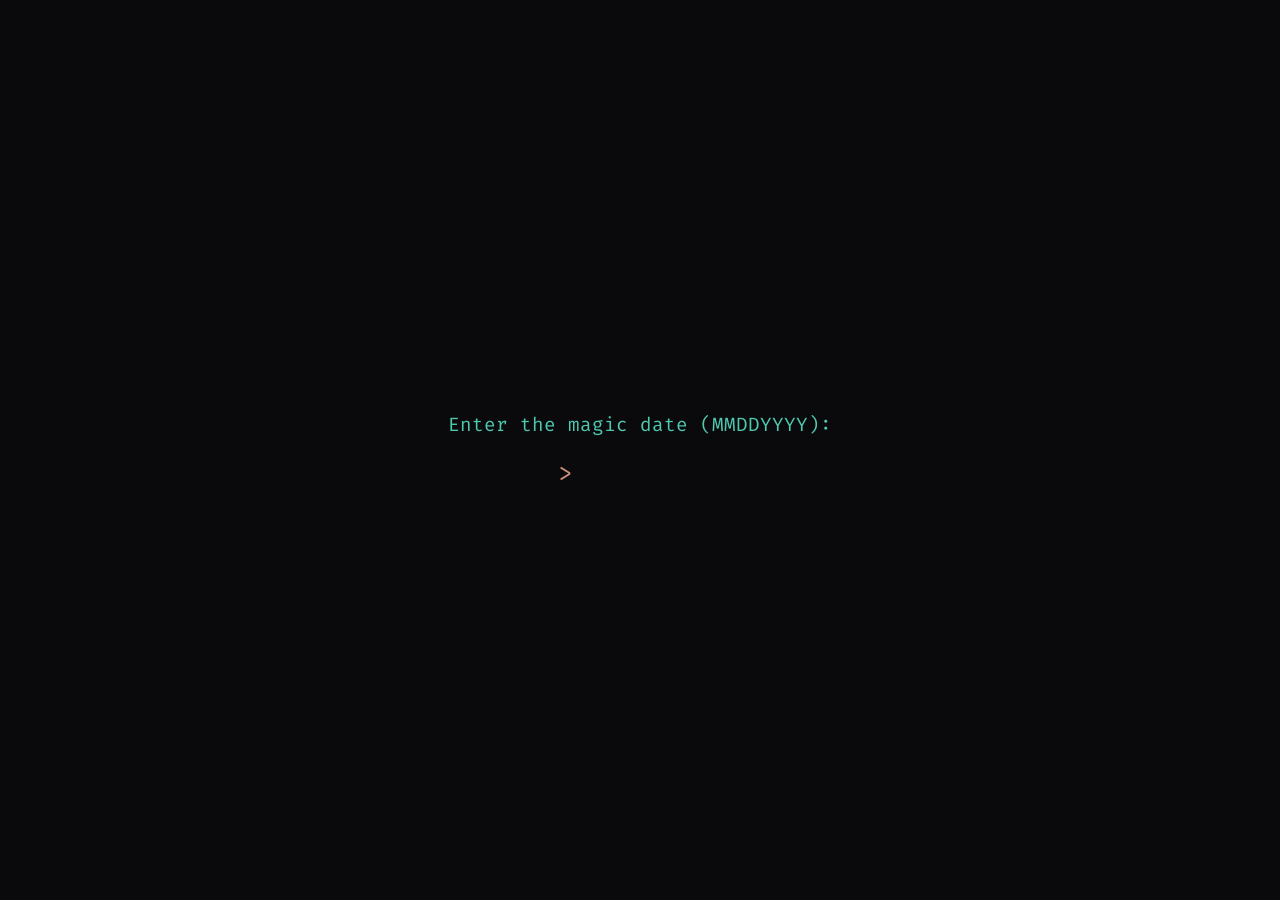
==== index.html @ 9f2f8352 "feat: Initial commit of Love App PWA" ====
<!DOCTYPE html>
<html lang="en">
<head>
    <meta charset="UTF-8">
    <meta name="viewport" content="width=device-width, initial-scale=1.0, maximum-scale=1.0, user-scalable=no">
    <title>The Code of Love &lt;3</title>
    <meta name="theme-color" content="#0a0a0c">
    <meta name="apple-mobile-web-app-capable" content="yes">
    <meta name="apple-mobile-web-app-status-bar-style" content="black-translucent">
    <link rel="manifest" href="manifest.json">
    <!-- Use only Fira Code for that authentic developer/terminal feel -->
    <link rel="preconnect" href="https://fonts.googleapis.com">
    <link rel="preconnect" href="https://fonts.gstatic.com" crossorigin>
    <link href="https://fonts.googleapis.com/css2?family=Fira+Code:wght@400;500;700&display=swap" rel="stylesheet">
    <link rel="stylesheet" href="style.css">
</head>
<body>
    <!-- Secret Unlock Screen -->
    <div id="lock-screen">
        <div class="lock-prompt">Enter the magic date (MMDDYYYY):</div>
        <div class="lock-input-container">
            <span>> </span>
            <input type="tel" id="lock-input" maxlength="8" autocomplete="off" autofocus>
        </div>
    </div>

    <!-- Music Player Elements -->
    <audio id="bg-music" src="music/Khoobsurat%20(feat.%20Nanku).mp3" loop></audio>
    
    <div class="vinyl-container" id="vinyl-toggle" title="Play our song">
        <div class="vinyl-icon" id="vinyl-icon">
            <div class="vinyl-center"></div>
        </div>
    </div>

    <!-- Falling petals/bits canvas -->
    <canvas id="falling-petals"></canvas>

    <div class="app-container" id="main-app">
        <!-- Story Section -->
        <section class="story-section" id="story-section">
            <div class="code-window">
                <div class="window-header">
                    <span class="dot red"></span>
                    <span class="dot yellow"></span>
                    <span class="dot green"></span>
                    <span class="window-title">p and t</span>
                </div>
                <div class="window-body">
                    <div id="typewriter-text" class="typewriter"></div><span class="cursor">|</span>
                </div>
            </div>
        </section>

        <!-- Timer & Heart Section -->
        <section class="love-section" id="love-section">
            <div class="heart-pulse-container">
                <a href="gallery.html" class="heart-link">
                    <svg viewBox="0 0 9 9" class="pixel-heart animated-heart">
                        <rect x="1" y="1" width="2" height="1" fill="#ff2a5f" />
                        <rect x="6" y="1" width="2" height="1" fill="#ff2a5f" />
                        <rect x="0" y="2" width="9" height="3" fill="#ff2a5f" />
                        <rect x="1" y="5" width="7" height="1" fill="#ff2a5f" />
                        <rect x="2" y="6" width="5" height="1" fill="#ff2a5f" />
                        <rect x="3" y="7" width="3" height="1" fill="#ff2a5f" />
                        <rect x="4" y="8" width="1" height="1" fill="#ff2a5f" />
                    </svg>
                </a>
            </div>
            
            <div class="timer-container">
                <h2 class="timer-title">> uptime --falling_in_love</h2>
                <div id="timer-clock" class="timer-clock">
                    <div class="time-box">
                        <small>DAYS</small>
                        <span id="days">0</span>
                    </div>
                    <div class="time-box">
                        <small>HRS</small>
                        <span id="hours">00</span>
                    </div>
                    <div class="time-box">
                        <small>MINS</small>
                        <span id="minutes">00</span>
                    </div>
                    <div class="time-box">
                        <small>SECS</small>
                        <span id="seconds">00</span>
                    </div>
                </div>
            </div>

            <div class="message-container">
                <div class="signature">
                    <span class="sys-prompt">user@home:~$</span> echo "I Love You So Much <3"
                </div>
            </div>
        </section>
    </div>

    <script src="script.js"></script>
    <script>
        // Register Service Worker for PWA
        if ('serviceWorker' in navigator) {
            window.addEventListener('load', () => {
                navigator.serviceWorker.register('sw.js').catch(err => {
                    console.log('SW registration failed: ', err);
                });
            });
        }
    </script>
</body>
</html>
---- style.css ----
* {
    margin: 0;
    padding: 0;
    box-sizing: border-box;
}

body {
    background: #0a0a0c;
    min-height: 100vh;
    font-family: 'Fira Code', monospace;
    color: #e0e0e0;
    overflow-x: hidden;
}

/* === Background Animations === */
canvas#falling-petals {
    position: fixed;
    top: 0;
    left: 0;
    width: 100vw;
    height: 100vh;
    pointer-events: none;
    z-index: 1;
    opacity: 0.5;
}

.app-container {
    padding: 20px 15px;
    max-width: 800px;
    margin: 0 auto;
    position: relative;
    z-index: 10;
    display: flex;
    flex-direction: column;
    align-items: center;
    justify-content: center;
    min-height: 100vh;
    opacity: 0; /* Hidden initially, revealed by unlock script */
    transition: opacity 1.5s ease-in;
}

.app-container.unlocked {
    opacity: 1;
}

/* === Lock Screen === */
#lock-screen {
    position: fixed;
    top: 0;
    left: 0;
    width: 100vw;
    height: 100vh;
    background: #0a0a0c;
    z-index: 9999;
    display: flex;
    flex-direction: column;
    justify-content: center;
    align-items: center;
    transition: opacity 1s ease-out;
}

.lock-prompt {
    font-size: 1.2rem;
    color: #4ec9b0;
    margin-bottom: 20px;
}

.lock-input-container {
    display: flex;
    align-items: center;
    font-size: 1.5rem;
    color: #ce9178;
}

#lock-input {
    background: transparent;
    border: none;
    outline: none;
    color: #ce9178;
    font-family: 'Fira Code', monospace;
    font-size: 1.5rem;
    width: 150px;
    caret-color: #ff2a5f;
}

/* === Audio Player === */
.vinyl-container {
    position: fixed;
    bottom: 20px;
    right: 20px;
    z-index: 1000;
    cursor: pointer;
    background: rgba(10, 10, 12, 0.8);
    border: 1px solid #333;
    border-radius: 50%;
    width: 50px;
    height: 50px;
    display: flex;
    justify-content: center;
    align-items: center;
    box-shadow: 0 0 15px rgba(255, 105, 180, 0.2);
    transition: transform 0.3s ease, box-shadow 0.3s ease;
}

.vinyl-container:hover {
    transform: scale(1.1);
    box-shadow: 0 0 25px rgba(255, 105, 180, 0.5);
}

.vinyl-icon {
    width: 30px;
    height: 30px;
    border-radius: 50%;
    background: repeating-radial-gradient(
        #111,
        #111 2px,
        #222 3px,
        #222 4px
    );
    display: flex;
    justify-content: center;
    align-items: center;
    border: 2px solid #000;
}

.vinyl-center {
    width: 10px;
    height: 10px;
    background: #ff69b4;
    border-radius: 50%;
    border: 2px solid #fff;
}

.spinning {
    animation: spin 3s linear infinite;
}

@keyframes spin {
    100% { transform: rotate(360deg); }
}

/* === Code Story Section === */
.story-section {
    width: 100%;
    margin-bottom: 30px;
    opacity: 0;
}

.story-section.start-story {
    animation: fadeIn 1s forwards ease-in;
}

.code-window {
    background: #111115;
    border-radius: 8px;
    border: 1px solid #333;
    box-shadow: 0 10px 40px rgba(0, 0, 0, 0.8), 0 0 15px rgba(255, 105, 180, 0.05);
    overflow: hidden;
}

.window-header {
    background: #1a1a20;
    padding: 8px 15px;
    display: flex;
    align-items: center;
    border-bottom: 1px solid #333;
}

.dot {
    width: 10px;
    height: 10px;
    border-radius: 50%;
    margin-right: 8px;
}

.dot.red { background: #ff5f56; }
.dot.yellow { background: #ffbd2e; }
.dot.green { background: #27c93f; }

.window-title {
    margin-left: auto;
    margin-right: auto;
    font-size: 0.8rem;
    color: #888;
    transform: translateX(-20px);
}

.window-body {
    padding: 20px;
    font-size: 0.95rem;
    line-height: 1.6;
    color: #d4d4d4;
    white-space: pre-wrap;
    min-height: 250px;
}

.cursor {
    font-weight: bold;
    color: #ff2a5f;
    animation: blink 1s step-end infinite;
}

@keyframes blink {
    0%, 100% { opacity: 1; }
    50% { opacity: 0; }
}

/* Syntax Highlight */
.comment { color: #ff69b4; font-style: italic; }
.keyword { color: #c586c0; }
.string { color: #ce9178; }

/* === Heart & Timer Section === */
.love-section {
    display: flex;
    flex-direction: column;
    align-items: center;
    width: 100%;
    opacity: 0;
    transition: opacity 2s ease-in;
}

.love-section.visible {
    opacity: 1;
}

.heart-pulse-container {
    margin: 30px 0;
}

.heart-link {
    display: inline-block;
    cursor: pointer;
    text-decoration: none;
    transition: transform 0.2s;
}

.heart-link:hover {
    transform: scale(1.1);
}

.pixel-heart {
    width: 55px;
    height: 55px;
    shape-rendering: crispEdges;
    filter: drop-shadow(0 0 15px rgba(255, 42, 95, 0.6));
    animation: heartbeat 1.2s infinite;
}

@keyframes heartbeat {
    0% { transform: scale(1); }
    14% { transform: scale(1.3); }
    28% { transform: scale(1); }
    42% { transform: scale(1.3); }
    70% { transform: scale(1); }
}

/* Timer */
.timer-container {
    text-align: center;
    margin-bottom: 40px;
    width: 100%;
}

.timer-title {
    font-weight: 500;
    color: #ffb6c1;
    margin-bottom: 20px;
    font-size: 1rem;
    text-align: left;
    margin-left: 10%;
}

.timer-clock {
    display: flex;
    justify-content: center;
    gap: 15px;
    flex-wrap: wrap;
}

.time-box {
    background: rgba(30, 30, 30, 0.8);
    border: 1px solid #333;
    border-radius: 6px;
    padding: 12px;
    min-width: 70px;
    display: flex;
    flex-direction: column;
    align-items: center;
    box-shadow: inset 0 0 10px rgba(0,0,0,0.5);
}

.time-box span {
    font-size: 1.8rem;
    font-weight: 700;
    color: #dcdcaa;
    margin-top: 5px;
}

.time-box small {
    color: #569cd6;
    font-size: 0.7rem;
    letter-spacing: 1px;
}

/* Message / Signature */
.message-container {
    text-align: left;
    width: 100%;
    max-width: 600px;
    margin-bottom: 40px;
    padding: 20px;
    background: #111115;
    border: 1px solid #333;
    border-radius: 6px;
}

.signature {
    font-size: 1rem;
    color: #ce9178;
    word-break: break-all;
}

.sys-prompt {
    color: #ff69b4;
    font-weight: bold;
    margin-right: 10px;
}

/* === Gallery Polaroid Styles === */
.gallery-container {
    padding: 50px 20px;
    display: flex;
    flex-wrap: wrap;
    gap: 40px;
    justify-content: center;
    max-width: 1000px;
    margin: 0 auto;
    position: relative;
    z-index: 10;
}

.polaroid-card {
    background: #fff;
    padding: 10px 10px 30px 10px;
    box-shadow: 0 15px 30px rgba(0,0,0,0.6);
    transition: transform 0.3s ease, z-index 0s;
    position: relative;
    width: 250px;
    cursor: pointer;
}

.polaroid-card:hover {
    transform: scale(1.05) rotate(0deg) !important;
    z-index: 20 !important;
}

.polaroid-label {
    background: #ffb6c1;
    color: #000;
    padding: 4px 10px;
    font-size: 0.85rem;
    position: absolute;
    top: -12px;
    left: 15px;
    transform: rotate(-3deg);
    box-shadow: 2px 2px 8px rgba(0,0,0,0.3);
    font-weight: bold;
    z-index: 5;
    border: 1px dashed rgba(0,0,0,0.2);
}

.polaroid-img {
    width: 100%;
    height: 250px;
    background-color: #333;
    object-fit: cover;
    display: block;
    border: 1px solid #ddd;
}

/* === Lightbox Modal === */
#lightbox-overlay {
    position: fixed;
    top: 0;
    left: 0;
    width: 100vw;
    height: 100vh;
    background: rgba(0, 0, 0, 0.9);
    z-index: 10000;
    display: none; /* Flex when active */
    justify-content: center;
    align-items: center;
    flex-direction: column;
}

#lightbox-overlay.active {
    display: flex;
    animation: fadeIn 0.3s ease-out;
}

.lightbox-content {
    position: relative;
    max-width: 90vw;
    max-height: 80vh;
}

.lightbox-img {
    max-width: 100%;
    max-height: 80vh;
    border: 4px solid #fff;
    border-radius: 4px;
    box-shadow: 0 0 25px rgba(255, 105, 180, 0.3);
    user-select: none;
    -webkit-user-drag: none;
}

.lightbox-close {
    position: absolute;
    top: -40px;
    right: 0;
    color: #fff;
    font-size: 2rem;
    cursor: pointer;
    font-family: sans-serif;
    transition: color 0.2s;
}

.lightbox-close:hover { color: #ff69b4; }

.lightbox-controls {
    position: absolute;
    top: 50%;
    width: 100%;
    display: flex;
    justify-content: space-between;
    transform: translateY(-50%);
    pointer-events: none; /* Let clicks pass through center */
}

.lightbox-btn {
    pointer-events: auto;
    background: rgba(0,0,0,0.5);
    color: #fff;
    border: none;
    font-size: 2rem;
    padding: 10px 15px;
    cursor: pointer;
    border-radius: 5px;
    font-family: monospace;
    transition: background 0.2s;
}

.lightbox-btn:hover { background: rgba(255, 105, 180, 0.7); }

.lightbox-btn.prev { transform: translateX(-60px); }
.lightbox-btn.next { transform: translateX(60px); }

/* === Easter Egg === */
.secret-heart {
    width: 25px;
    height: 25px;
    display: inline-block;
    vertical-align: middle;
    margin-left: 10px;
    shape-rendering: crispEdges;
    cursor: crosshair;
    transition: transform 0.1s;
}

.secret-heart:active {
    transform: scale(0.8);
}

#easter-egg-overlay {
    position: fixed;
    top: 0;
    left: 0;
    width: 100vw;
    height: 100vh;
    background: rgba(0, 0, 0, 0.95);
    z-index: 20000;
    display: none;
    justify-content: center;
    align-items: center;
}

#easter-egg-overlay.active {
    display: flex;
    animation: fadeIn 0.4s ease;
}

.secret-polaroid {
    max-width: 90vw;
    width: 600px;
    transform: rotate(0deg) !important;
    cursor: default;
}

/* Animations */
@keyframes fadeIn {
    from { opacity: 0; }
    to { opacity: 1; }
}

/* Responsiveness */
@media (min-width: 600px) {
    .window-body { font-size: 1rem; }
    .timer-clock { gap: 20px; }
    .time-box { min-width: 90px; padding: 15px; }
    .time-box span { font-size: 2.2rem; }
    .timer-title { margin-left: auto; text-align: center; }
}

@media (max-width: 500px) {
    .time-box { min-width: 60px; padding: 10px; }
    .time-box span { font-size: 1.4rem; }
    .window-body { font-size: 0.85rem; }
    
    .lightbox-btn {
        padding: 5px 10px;
        font-size: 1.5rem;
    }
    .lightbox-btn.prev { transform: translateX(-10px); }
    .lightbox-btn.next { transform: translateX(10px); }
}
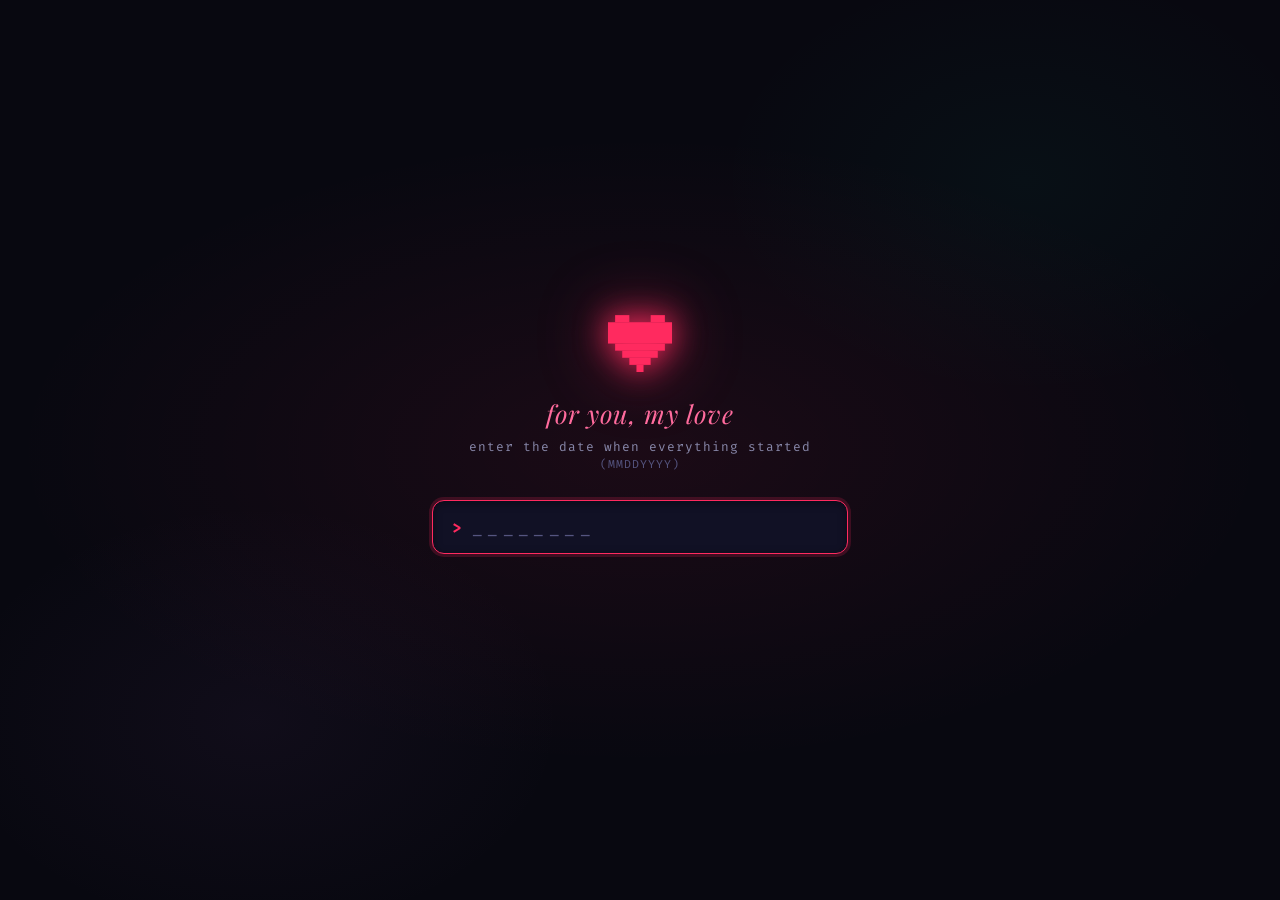
==== commit 4eee5431: "My First Love Project" ====
--- a/index.html
+++ b/index.html
@@ -8,106 +8,156 @@
     <meta name="apple-mobile-web-app-capable" content="yes">
     <meta name="apple-mobile-web-app-status-bar-style" content="black-translucent">
     <link rel="manifest" href="manifest.json">
-    <!-- Use only Fira Code for that authentic developer/terminal feel -->
     <link rel="preconnect" href="https://fonts.googleapis.com">
     <link rel="preconnect" href="https://fonts.gstatic.com" crossorigin>
-    <link href="https://fonts.googleapis.com/css2?family=Fira+Code:wght@400;500;700&display=swap" rel="stylesheet">
+    <link href="https://fonts.googleapis.com/css2?family=Fira+Code:wght@300;400;500;700&family=Playfair+Display:ital,wght@0,400;0,700;1,400&display=swap" rel="stylesheet">
     <link rel="stylesheet" href="style.css">
 </head>
 <body>
+
     <!-- Secret Unlock Screen -->
     <div id="lock-screen">
-        <div class="lock-prompt">Enter the magic date (MMDDYYYY):</div>
-        <div class="lock-input-container">
-            <span>> </span>
-            <input type="tel" id="lock-input" maxlength="8" autocomplete="off" autofocus>
+        <div class="lock-bg-glow"></div>
+        <div class="lock-content">
+            <div class="lock-heart-icon">
+                <svg viewBox="0 0 9 9" class="lock-pixel-heart">
+                    <rect x="1" y="1" width="2" height="1" fill="currentColor"/>
+                    <rect x="6" y="1" width="2" height="1" fill="currentColor"/>
+                    <rect x="0" y="2" width="9" height="3" fill="currentColor"/>
+                    <rect x="1" y="5" width="7" height="1" fill="currentColor"/>
+                    <rect x="2" y="6" width="5" height="1" fill="currentColor"/>
+                    <rect x="3" y="7" width="3" height="1" fill="currentColor"/>
+                    <rect x="4" y="8" width="1" height="1" fill="currentColor"/>
+                </svg>
+            </div>
+            <p class="lock-title">for you, my love</p>
+            <p class="lock-prompt">enter the date when everything started <span class="lock-hint">(MMDDYYYY)</span></p>
+            <div class="lock-input-wrapper">
+                <span class="lock-gt">&gt;</span>
+                <input type="tel" id="lock-input" maxlength="8" autocomplete="off" autofocus placeholder="________">
+            </div>
+            <p id="error-text" class="error-text"></p>
         </div>
+        <!-- Floating hearts bg -->
+        <div class="lock-float-hearts" id="lock-float-hearts"></div>
     </div>
 
-    <!-- Music Player Elements -->
-    <audio id="bg-music" src="music/Khoobsurat%20(feat.%20Nanku).mp3" loop></audio>
-    
+    <!-- Music Player -->
+    <!-- FIXED: updated music filename to match actual file -->
+    <audio id="bg-music" src="music/WhatsApp Audio 2026-04-18 at 11.50.17 PM.mp3" loop></audio>
+
     <div class="vinyl-container" id="vinyl-toggle" title="Play our song">
-        <div class="vinyl-icon" id="vinyl-icon">
-            <div class="vinyl-center"></div>
+        <div class="vinyl-disc" id="vinyl-icon">
+            <div class="vinyl-ring r1"></div>
+            <div class="vinyl-ring r2"></div>
+            <div class="vinyl-center-dot"></div>
         </div>
+        <span class="vinyl-label" id="vinyl-label">▶</span>
     </div>
 
-    <!-- Falling petals/bits canvas -->
+    <!-- Falling petals canvas -->
     <canvas id="falling-petals"></canvas>
 
     <div class="app-container" id="main-app">
+
         <!-- Story Section -->
         <section class="story-section" id="story-section">
             <div class="code-window">
                 <div class="window-header">
-                    <span class="dot red"></span>
-                    <span class="dot yellow"></span>
-                    <span class="dot green"></span>
-                    <span class="window-title">p and t</span>
+                    <div class="window-dots">
+                        <span class="dot red"></span>
+                        <span class="dot yellow"></span>
+                        <span class="dot green"></span>
+                    </div>
+                    <span class="window-title">kritika &amp; sarthak.love</span>
+                    <div class="window-status">
+                        <span class="status-dot"></span>
+                        <span>connected</span>
+                    </div>
                 </div>
                 <div class="window-body">
-                    <div id="typewriter-text" class="typewriter"></div><span class="cursor">|</span>
+                    <div class="line-numbers" id="line-numbers"></div>
+                    <div class="code-area">
+                        <div id="typewriter-text" class="typewriter"></div><span class="cursor" id="type-cursor">▌</span>
+                        <div id="interactive-cli">
+                            <div class="cli-line">
+                                <span class="sys-prompt">sarthak@love:~$</span>
+                                <input type="text" id="cli-input" placeholder="type 'help' to continue…" autocomplete="off">
+                            </div>
+                        </div>
+                    </div>
                 </div>
             </div>
         </section>
 
-        <!-- Timer & Heart Section -->
-        <section class="love-section" id="love-section">
+        <!-- Love Section -->
+        <section class="love-section" id="love-section" style="display:none;">
+
+            <div class="love-section-bg"></div>
+
             <div class="heart-pulse-container">
-                <a href="gallery.html" class="heart-link">
+                <!-- FIXED: href now points to gallery.html, not gallery.css -->
+                <a href="gallery.html" class="heart-link" id="heart-link">
+                    <div class="heart-glow-ring"></div>
                     <svg viewBox="0 0 9 9" class="pixel-heart animated-heart">
-                        <rect x="1" y="1" width="2" height="1" fill="#ff2a5f" />
-                        <rect x="6" y="1" width="2" height="1" fill="#ff2a5f" />
-                        <rect x="0" y="2" width="9" height="3" fill="#ff2a5f" />
-                        <rect x="1" y="5" width="7" height="1" fill="#ff2a5f" />
-                        <rect x="2" y="6" width="5" height="1" fill="#ff2a5f" />
-                        <rect x="3" y="7" width="3" height="1" fill="#ff2a5f" />
-                        <rect x="4" y="8" width="1" height="1" fill="#ff2a5f" />
+                        <rect x="1" y="1" width="2" height="1" fill="#ff2a5f"/>
+                        <rect x="6" y="1" width="2" height="1" fill="#ff2a5f"/>
+                        <rect x="0" y="2" width="9" height="3" fill="#ff2a5f"/>
+                        <rect x="1" y="5" width="7" height="1" fill="#ff2a5f"/>
+                        <rect x="2" y="6" width="5" height="1" fill="#ff2a5f"/>
+                        <rect x="3" y="7" width="3" height="1" fill="#ff2a5f"/>
+                        <rect x="4" y="8" width="1" height="1" fill="#ff2a5f"/>
                     </svg>
+                    <span class="heart-label">tap to open memories ✨</span>
                 </a>
             </div>
-            
+
             <div class="timer-container">
-                <h2 class="timer-title">> uptime --falling_in_love</h2>
+                <h2 class="timer-title">
+                    <span class="timer-cmd">&gt;</span> uptime <span class="timer-flag">--falling_in_love</span>
+                </h2>
                 <div id="timer-clock" class="timer-clock">
                     <div class="time-box">
+                        <span id="days">0</span>
                         <small>DAYS</small>
-                        <span id="days">0</span>
                     </div>
+                    <div class="time-sep">:</div>
                     <div class="time-box">
+                        <span id="hours">00</span>
                         <small>HRS</small>
-                        <span id="hours">00</span>
                     </div>
+                    <div class="time-sep">:</div>
                     <div class="time-box">
+                        <span id="minutes">00</span>
                         <small>MINS</small>
-                        <span id="minutes">00</span>
                     </div>
+                    <div class="time-sep">:</div>
                     <div class="time-box">
+                        <span id="seconds">00</span>
                         <small>SECS</small>
-                        <span id="seconds">00</span>
                     </div>
                 </div>
+                <p class="timer-sub">every second with you is a gift 🎁</p>
             </div>
 
             <div class="message-container">
                 <div class="signature">
-                    <span class="sys-prompt">user@home:~$</span> echo "I Love You So Much <3"
+                    <span class="sys-prompt">sarthak@love:~$</span>
+                    <span class="sig-text"> echo <span class="sig-quote">"I love you more than any code can explain &lt;3"</span></span>
                 </div>
+                <div class="sig-output">I love you more than any code can explain &lt;3</div>
             </div>
+
         </section>
     </div>
 
     <script src="script.js"></script>
     <script>
-        // Register Service Worker for PWA
         if ('serviceWorker' in navigator) {
             window.addEventListener('load', () => {
-                navigator.serviceWorker.register('sw.js').catch(err => {
-                    console.log('SW registration failed: ', err);
-                });
+                navigator.serviceWorker.register('sw.js').catch(() => {});
             });
         }
     </script>
 </body>
-</html>
+</html>
--- a/style.css
+++ b/style.css
@@ -1,526 +1,172 @@
-* {
-    margin: 0;
-    padding: 0;
-    box-sizing: border-box;
+/* style.css — index.html styles */
+:root {
+    --bg: #080810;
+    --bg2: #0d0d1a;
+    --surface: #111125;
+    --surface2: #161630;
+    --border: #2a2a55;
+    --border-glow: #ff2a5f44;
+    --pink: #ff2a5f;
+    --pink-soft: #ff6b9d;
+    --pink-pale: #ffb3cc;
+    --pink-glow: rgba(255,42,95,0.18);
+    --teal: #00d4aa;
+    --gold: #ffd700;
+    --text: #e8e8f8;
+    --text-dim: #8888aa;
+    --text-muted: #555580;
+    --green: #50fa7b;
+    --comment: #6272a4;
+    --keyword: #ff79c6;
+    --font-code: 'Fira Code', 'Cascadia Code', monospace;
+    --font-serif: 'Playfair Display', Georgia, serif;
+    --radius: 12px;
+    --shadow-pink: 0 0 40px rgba(255,42,95,0.25);
+    --shadow-soft: 0 8px 40px rgba(0,0,0,0.6);
+    --transition: all 0.35s cubic-bezier(0.4,0,0.2,1);
 }
+*,*::before,*::after{box-sizing:border-box;margin:0;padding:0;}
+html{scroll-behavior:smooth;}
+body{background:var(--bg);color:var(--text);font-family:var(--font-code);min-height:100vh;overflow-x:hidden;}
+::-webkit-scrollbar{width:4px;}
+::-webkit-scrollbar-track{background:var(--bg);}
+::-webkit-scrollbar-thumb{background:var(--pink);border-radius:4px;}
+::selection{background:rgba(255,42,95,0.3);color:white;}
 
-body {
-    background: #0a0a0c;
-    min-height: 100vh;
-    font-family: 'Fira Code', monospace;
-    color: #e0e0e0;
-    overflow-x: hidden;
-}
+/* Canvas */
+#falling-petals{position:fixed;top:0;left:0;width:100%;height:100%;pointer-events:none;z-index:0;}
 
-/* === Background Animations === */
-canvas#falling-petals {
-    position: fixed;
-    top: 0;
-    left: 0;
-    width: 100vw;
-    height: 100vh;
-    pointer-events: none;
-    z-index: 1;
-    opacity: 0.5;
-}
+/* Lock screen */
+#lock-screen{position:fixed;inset:0;z-index:1000;background:var(--bg);display:flex;align-items:center;justify-content:center;overflow:hidden;}
+.lock-bg-glow{position:absolute;inset:0;background:radial-gradient(ellipse 70% 50% at 50% 50%,rgba(255,42,95,.08) 0%,transparent 70%),radial-gradient(ellipse 40% 40% at 20% 80%,rgba(155,89,182,.06) 0%,transparent 60%),radial-gradient(ellipse 40% 40% at 80% 20%,rgba(0,212,170,.04) 0%,transparent 60%);animation:bgPulse 6s ease-in-out infinite alternate;}
+@keyframes bgPulse{from{opacity:.5}to{opacity:1}}
+.lock-float-hearts{position:absolute;inset:0;pointer-events:none;overflow:hidden;}
+.float-heart{position:absolute;bottom:-60px;opacity:0;animation:floatUp linear infinite;}
+@keyframes floatUp{0%{transform:translateY(0) rotate(0deg) scale(.5);opacity:0}10%{opacity:.4}90%{opacity:.2}100%{transform:translateY(-110vh) rotate(360deg) scale(1.2);opacity:0}}
+.lock-content{position:relative;z-index:2;text-align:center;padding:2rem;max-width:480px;width:90%;}
+.lock-heart-icon{margin:0 auto 1.5rem;width:64px;height:64px;animation:heartFloat 3s ease-in-out infinite;}
+.lock-pixel-heart{width:100%;height:100%;color:var(--pink);filter:drop-shadow(0 0 16px var(--pink)) drop-shadow(0 0 32px rgba(255,42,95,.4));}
+@keyframes heartFloat{0%,100%{transform:translateY(0) scale(1)}50%{transform:translateY(-8px) scale(1.05)}}
+.lock-title{font-family:var(--font-serif);font-style:italic;font-size:1.6rem;color:var(--pink-soft);margin-bottom:.5rem;letter-spacing:.04em;opacity:0;animation:fadeSlideUp .8s ease .3s forwards;}
+.lock-prompt{font-size:.8rem;color:var(--text-dim);margin-bottom:1.8rem;letter-spacing:.08em;opacity:0;animation:fadeSlideUp .8s ease .5s forwards;}
+.lock-hint{color:var(--text-muted);font-size:.72rem;}
+@keyframes fadeSlideUp{from{opacity:0;transform:translateY(12px)}to{opacity:1;transform:translateY(0)}}
+.lock-input-wrapper{display:flex;align-items:center;gap:.6rem;background:var(--surface);border:1px solid var(--border);border-radius:var(--radius);padding:.9rem 1.2rem;margin-bottom:1rem;transition:var(--transition);opacity:0;animation:fadeSlideUp .8s ease .7s forwards;box-shadow:inset 0 2px 8px rgba(0,0,0,.4);}
+.lock-input-wrapper:focus-within{border-color:var(--pink);box-shadow:0 0 0 3px var(--pink-glow),inset 0 2px 8px rgba(0,0,0,.4);}
+.lock-gt{color:var(--pink);font-weight:700;font-size:1rem;user-select:none;}
+#lock-input{background:transparent;border:none;outline:none;color:var(--text);font-family:var(--font-code);font-size:1.1rem;letter-spacing:.4em;width:100%;caret-color:var(--pink);}
+#lock-input::placeholder{color:var(--text-muted);letter-spacing:.25em;}
+.error-text{font-family:var(--font-serif);font-style:italic;color:var(--pink-soft);font-size:.85rem;min-height:1.4rem;transition:all .3s ease;opacity:0;letter-spacing:.03em;}
+.error-text.visible{opacity:1;animation:errorShake .4s ease;}
+@keyframes errorShake{0%,100%{transform:translateX(0)}20%{transform:translateX(-8px)}40%{transform:translateX(8px)}60%{transform:translateX(-5px)}80%{transform:translateX(5px)}}
+#lock-screen.glitch-screen{animation:screenGlitch .9s ease forwards;}
+@keyframes screenGlitch{0%{opacity:1;filter:none}20%{filter:hue-rotate(90deg) saturate(3);clip-path:inset(10% 0 0 0)}40%{filter:none;clip-path:inset(0 0 20% 0);transform:skewX(2deg)}60%{filter:brightness(3) hue-rotate(180deg);clip-path:inset(30% 0 0 0);transform:skewX(-1deg)}80%{filter:blur(4px);opacity:.5}100%{opacity:0;filter:blur(8px)}}
+.glitching{animation:textGlitch .6s steps(2) infinite;}
+@keyframes textGlitch{0%{text-shadow:-2px 0 var(--pink),2px 0 var(--teal)}50%{text-shadow:2px 0 var(--pink),-2px 0 var(--teal)}100%{text-shadow:none}}
 
-.app-container {
-    padding: 20px 15px;
-    max-width: 800px;
-    margin: 0 auto;
-    position: relative;
-    z-index: 10;
-    display: flex;
-    flex-direction: column;
-    align-items: center;
-    justify-content: center;
-    min-height: 100vh;
-    opacity: 0; /* Hidden initially, revealed by unlock script */
-    transition: opacity 1.5s ease-in;
-}
+/* Vinyl */
+.vinyl-container{position:fixed;bottom:1.5rem;right:1.5rem;z-index:900;cursor:pointer;display:flex;align-items:center;gap:.5rem;background:var(--surface2);border:1px solid var(--border);border-radius:50px;padding:.55rem 1rem .55rem .55rem;transition:var(--transition);backdrop-filter:blur(10px);}
+.vinyl-container:hover{border-color:var(--pink);box-shadow:var(--shadow-pink);transform:translateY(-2px);}
+.vinyl-disc{width:36px;height:36px;border-radius:50%;background:conic-gradient(#111 0deg,#1a0010 60deg,#111 120deg,#200015 180deg,#111 240deg,#1a0010 300deg,#111 360deg);position:relative;border:2px solid #333;transition:var(--transition);}
+.vinyl-disc.spinning{animation:spin 3s linear infinite;border-color:var(--pink);box-shadow:0 0 12px rgba(255,42,95,.5);}
+@keyframes spin{to{transform:rotate(360deg)}}
+.vinyl-ring{position:absolute;border-radius:50%;border:1px solid rgba(255,255,255,.06);top:50%;left:50%;transform:translate(-50%,-50%);}
+.vinyl-ring.r1{width:60%;height:60%;}
+.vinyl-ring.r2{width:30%;height:30%;border-color:rgba(255,42,95,.2);}
+.vinyl-center-dot{position:absolute;top:50%;left:50%;transform:translate(-50%,-50%);width:8px;height:8px;border-radius:50%;background:var(--pink);box-shadow:0 0 6px var(--pink);}
+.vinyl-label{font-size:.75rem;color:var(--text-dim);letter-spacing:.05em;user-select:none;min-width:60px;transition:var(--transition);}
+.vinyl-label.playing{color:var(--pink-soft);}
 
-.app-container.unlocked {
-    opacity: 1;
-}
+/* App container */
+.app-container{position:relative;z-index:10;opacity:0;pointer-events:none;transition:opacity .6s ease;}
+.app-container.unlocked{opacity:1;pointer-events:all;}
 
-/* === Lock Screen === */
-#lock-screen {
-    position: fixed;
-    top: 0;
-    left: 0;
-    width: 100vw;
-    height: 100vh;
-    background: #0a0a0c;
-    z-index: 9999;
-    display: flex;
-    flex-direction: column;
-    justify-content: center;
-    align-items: center;
-    transition: opacity 1s ease-out;
-}
+/* Story section */
+.story-section{min-height:100vh;display:flex;align-items:flex-start;justify-content:center;padding:2rem 1rem 4rem;}
+.code-window{width:100%;max-width:760px;background:var(--surface);border:1px solid var(--border);border-radius:16px;box-shadow:var(--shadow-soft),0 0 60px rgba(255,42,95,.06);overflow:hidden;margin-top:2rem;transition:box-shadow .5s ease;}
+.code-window:focus-within{box-shadow:var(--shadow-soft),0 0 60px rgba(255,42,95,.14);border-color:var(--border-glow);}
+.window-header{background:var(--surface2);border-bottom:1px solid var(--border);padding:.7rem 1rem;display:flex;align-items:center;gap:.8rem;user-select:none;}
+.window-dots{display:flex;gap:6px;align-items:center;}
+.dot{width:12px;height:12px;border-radius:50%;flex-shrink:0;cursor:pointer;transition:filter .2s;}
+.dot:hover{filter:brightness(1.3);}
+.dot.red{background:#ff5f56;box-shadow:0 0 6px rgba(255,95,86,.5);}
+.dot.yellow{background:#ffbd2e;box-shadow:0 0 6px rgba(255,189,46,.4);}
+.dot.green{background:#27c93f;box-shadow:0 0 6px rgba(39,201,63,.4);}
+.window-title{flex:1;text-align:center;font-size:.8rem;color:var(--text-muted);letter-spacing:.1em;}
+.window-status{display:flex;align-items:center;gap:5px;font-size:.7rem;color:var(--green);}
+.status-dot{width:6px;height:6px;border-radius:50%;background:var(--green);box-shadow:0 0 6px var(--green);animation:statusBlink 2s ease infinite;}
+@keyframes statusBlink{0%,100%{opacity:1}50%{opacity:.3}}
+.window-body{display:flex;min-height:340px;max-height:72vh;overflow-y:auto;padding:0;}
+.line-numbers{padding:1.4rem .8rem;background:rgba(0,0,0,.2);border-right:1px solid var(--border);color:var(--text-muted);font-size:.72rem;line-height:1.8;text-align:right;min-width:42px;user-select:none;}
+.code-area{flex:1;padding:1.4rem 1.4rem 1rem;}
+.typewriter{font-size:.88rem;line-height:1.85;color:var(--text);white-space:pre-wrap;word-break:break-word;}
+.typewriter .comment{color:var(--comment);font-style:italic;}
+.typewriter .keyword{color:var(--keyword);font-weight:600;}
+.typewriter .string{color:var(--pink-soft);}
+.cursor{color:var(--pink);font-weight:700;animation:blink 1s step-end infinite;font-size:1rem;}
+@keyframes blink{0%,100%{opacity:1}50%{opacity:0}}
+#interactive-cli{display:none;margin-top:1.2rem;padding-top:.8rem;border-top:1px dashed var(--border);}
+#interactive-cli.active{display:block;}
+.cli-line{display:flex;align-items:center;gap:.6rem;flex-wrap:wrap;}
+.sys-prompt{color:var(--pink);font-weight:600;font-size:.82rem;white-space:nowrap;flex-shrink:0;}
+#cli-input{background:transparent;border:none;outline:none;color:var(--teal);font-family:var(--font-code);font-size:.88rem;caret-color:var(--pink);flex:1;min-width:120px;letter-spacing:.02em;}
+#cli-input::placeholder{color:var(--text-muted);}
 
-.lock-prompt {
-    font-size: 1.2rem;
-    color: #4ec9b0;
-    margin-bottom: 20px;
-}
-
-.lock-input-container {
-    display: flex;
-    align-items: center;
-    font-size: 1.5rem;
-    color: #ce9178;
-}
-
-#lock-input {
-    background: transparent;
-    border: none;
-    outline: none;
-    color: #ce9178;
-    font-family: 'Fira Code', monospace;
-    font-size: 1.5rem;
-    width: 150px;
-    caret-color: #ff2a5f;
-}
-
-/* === Audio Player === */
-.vinyl-container {
-    position: fixed;
-    bottom: 20px;
-    right: 20px;
-    z-index: 1000;
-    cursor: pointer;
-    background: rgba(10, 10, 12, 0.8);
-    border: 1px solid #333;
-    border-radius: 50%;
-    width: 50px;
-    height: 50px;
-    display: flex;
-    justify-content: center;
-    align-items: center;
-    box-shadow: 0 0 15px rgba(255, 105, 180, 0.2);
-    transition: transform 0.3s ease, box-shadow 0.3s ease;
-}
-
-.vinyl-container:hover {
-    transform: scale(1.1);
-    box-shadow: 0 0 25px rgba(255, 105, 180, 0.5);
-}
-
-.vinyl-icon {
-    width: 30px;
-    height: 30px;
-    border-radius: 50%;
-    background: repeating-radial-gradient(
-        #111,
-        #111 2px,
-        #222 3px,
-        #222 4px
-    );
-    display: flex;
-    justify-content: center;
-    align-items: center;
-    border: 2px solid #000;
-}
-
-.vinyl-center {
-    width: 10px;
-    height: 10px;
-    background: #ff69b4;
-    border-radius: 50%;
-    border: 2px solid #fff;
-}
-
-.spinning {
-    animation: spin 3s linear infinite;
-}
-
-@keyframes spin {
-    100% { transform: rotate(360deg); }
-}
-
-/* === Code Story Section === */
-.story-section {
-    width: 100%;
-    margin-bottom: 30px;
-    opacity: 0;
-}
-
-.story-section.start-story {
-    animation: fadeIn 1s forwards ease-in;
-}
-
-.code-window {
-    background: #111115;
-    border-radius: 8px;
-    border: 1px solid #333;
-    box-shadow: 0 10px 40px rgba(0, 0, 0, 0.8), 0 0 15px rgba(255, 105, 180, 0.05);
-    overflow: hidden;
-}
-
-.window-header {
-    background: #1a1a20;
-    padding: 8px 15px;
-    display: flex;
-    align-items: center;
-    border-bottom: 1px solid #333;
-}
-
-.dot {
-    width: 10px;
-    height: 10px;
-    border-radius: 50%;
-    margin-right: 8px;
-}
-
-.dot.red { background: #ff5f56; }
-.dot.yellow { background: #ffbd2e; }
-.dot.green { background: #27c93f; }
-
-.window-title {
-    margin-left: auto;
-    margin-right: auto;
-    font-size: 0.8rem;
-    color: #888;
-    transform: translateX(-20px);
-}
-
-.window-body {
-    padding: 20px;
-    font-size: 0.95rem;
-    line-height: 1.6;
-    color: #d4d4d4;
-    white-space: pre-wrap;
-    min-height: 250px;
-}
-
-.cursor {
-    font-weight: bold;
-    color: #ff2a5f;
-    animation: blink 1s step-end infinite;
-}
-
-@keyframes blink {
-    0%, 100% { opacity: 1; }
-    50% { opacity: 0; }
-}
-
-/* Syntax Highlight */
-.comment { color: #ff69b4; font-style: italic; }
-.keyword { color: #c586c0; }
-.string { color: #ce9178; }
-
-/* === Heart & Timer Section === */
-.love-section {
-    display: flex;
-    flex-direction: column;
-    align-items: center;
-    width: 100%;
-    opacity: 0;
-    transition: opacity 2s ease-in;
-}
-
-.love-section.visible {
-    opacity: 1;
-}
-
-.heart-pulse-container {
-    margin: 30px 0;
-}
-
-.heart-link {
-    display: inline-block;
-    cursor: pointer;
-    text-decoration: none;
-    transition: transform 0.2s;
-}
-
-.heart-link:hover {
-    transform: scale(1.1);
-}
-
-.pixel-heart {
-    width: 55px;
-    height: 55px;
-    shape-rendering: crispEdges;
-    filter: drop-shadow(0 0 15px rgba(255, 42, 95, 0.6));
-    animation: heartbeat 1.2s infinite;
-}
-
-@keyframes heartbeat {
-    0% { transform: scale(1); }
-    14% { transform: scale(1.3); }
-    28% { transform: scale(1); }
-    42% { transform: scale(1.3); }
-    70% { transform: scale(1); }
-}
+/* Love section */
+.love-section{position:relative;z-index:10;display:none;flex-direction:column;align-items:center;gap:3.5rem;padding:5rem 1rem 8rem;opacity:0;transform:translateY(30px);transition:opacity .8s ease,transform .8s ease;overflow:hidden;}
+.love-section.visible{opacity:1;transform:translateY(0);}
+.love-section-bg{position:absolute;inset:0;background:radial-gradient(ellipse 80% 50% at 50% 30%,rgba(255,42,95,.07) 0%,transparent 60%),radial-gradient(ellipse 50% 60% at 10% 80%,rgba(155,89,182,.05) 0%,transparent 50%);pointer-events:none;}
+.heart-pulse-container{position:relative;display:flex;flex-direction:column;align-items:center;gap:1rem;}
+.heart-link{text-decoration:none;display:flex;flex-direction:column;align-items:center;gap:.8rem;cursor:pointer;}
+.heart-glow-ring{position:absolute;width:160px;height:160px;border-radius:50%;border:2px solid rgba(255,42,95,.2);animation:ringPulse 2s ease-in-out infinite;pointer-events:none;}
+.heart-glow-ring::after{content:'';position:absolute;inset:-10px;border-radius:50%;border:1px solid rgba(255,42,95,.1);animation:ringPulse 2s ease-in-out infinite .5s;}
+@keyframes ringPulse{0%,100%{transform:scale(1);opacity:1}50%{transform:scale(1.15);opacity:0}}
+.pixel-heart{width:120px;height:120px;transition:transform .2s ease;filter:drop-shadow(0 0 20px rgba(255,42,95,.6)) drop-shadow(0 0 40px rgba(255,42,95,.3));}
+.animated-heart{animation:heartbeat 1.4s ease-in-out infinite;}
+@keyframes heartbeat{0%,100%{transform:scale(1)}14%{transform:scale(1.12)}28%{transform:scale(1)}42%{transform:scale(1.08)}70%{transform:scale(1)}}
+.heart-link:hover .pixel-heart{transform:scale(1.1);filter:drop-shadow(0 0 30px rgba(255,42,95,.9)) drop-shadow(0 0 60px rgba(255,42,95,.5));}
+.heart-label{font-family:var(--font-serif);font-style:italic;font-size:.9rem;color:var(--pink-pale);letter-spacing:.04em;text-align:center;}
 
 /* Timer */
-.timer-container {
-    text-align: center;
-    margin-bottom: 40px;
-    width: 100%;
-}
+.timer-container{text-align:center;width:100%;max-width:600px;}
+.timer-title{font-size:.82rem;color:var(--text-dim);margin-bottom:1.5rem;letter-spacing:.05em;}
+.timer-cmd{color:var(--pink);}
+.timer-flag{color:var(--teal);}
+.timer-clock{display:flex;align-items:center;justify-content:center;gap:.4rem;flex-wrap:wrap;}
+.time-box{display:flex;flex-direction:column;align-items:center;background:var(--surface);border:1px solid var(--border);border-radius:12px;padding:1rem 1.4rem;min-width:80px;transition:var(--transition);position:relative;overflow:hidden;}
+.time-box::before{content:'';position:absolute;top:0;left:0;right:0;height:2px;background:linear-gradient(90deg,transparent,var(--pink),transparent);opacity:0;transition:opacity .3s;}
+.time-box:hover::before{opacity:1;}
+.time-box span{font-size:2.2rem;font-weight:700;color:var(--pink-soft);line-height:1;font-variant-numeric:tabular-nums;letter-spacing:-.02em;}
+.time-box small{font-size:.62rem;color:var(--text-muted);letter-spacing:.15em;margin-top:.4rem;}
+.time-sep{font-size:2rem;color:var(--pink);font-weight:700;opacity:.5;align-self:flex-start;padding-top:.5rem;animation:blink 1.5s ease infinite;}
+.timer-sub{font-family:var(--font-serif);font-style:italic;color:var(--text-muted);font-size:.82rem;margin-top:1rem;letter-spacing:.03em;}
 
-.timer-title {
-    font-weight: 500;
-    color: #ffb6c1;
-    margin-bottom: 20px;
-    font-size: 1rem;
-    text-align: left;
-    margin-left: 10%;
-}
+/* Message */
+.message-container{max-width:600px;width:100%;background:var(--surface);border:1px solid var(--border);border-radius:14px;padding:1.4rem 1.6rem;box-shadow:0 4px 30px rgba(255,42,95,.05);}
+.signature{font-size:.82rem;margin-bottom:.5rem;}
+.sig-text{color:var(--text-dim);}
+.sig-quote{color:var(--pink-soft);}
+.sig-output{font-family:var(--font-serif);font-style:italic;color:var(--pink-pale);font-size:1rem;padding:.4rem 0 0 1.2rem;border-left:2px solid var(--pink);margin-top:.3rem;letter-spacing:.02em;}
 
-.timer-clock {
-    display: flex;
-    justify-content: center;
-    gap: 15px;
-    flex-wrap: wrap;
-}
+/* Page transition */
+body.page-exit{animation:pageOut .4s ease forwards;}
+@keyframes pageOut{from{opacity:1;transform:scale(1)}to{opacity:0;transform:scale(.97)}}
 
-.time-box {
-    background: rgba(30, 30, 30, 0.8);
-    border: 1px solid #333;
-    border-radius: 6px;
-    padding: 12px;
-    min-width: 70px;
-    display: flex;
-    flex-direction: column;
-    align-items: center;
-    box-shadow: inset 0 0 10px rgba(0,0,0,0.5);
-}
+/* Midnight */
+body.midnight-theme{--bg:#03030a;--surface:#08081a;--pink:#cc2255;--text-dim:#666688;}
+body.midnight-theme #lock-screen{background:var(--bg);}
 
-.time-box span {
-    font-size: 1.8rem;
-    font-weight: 700;
-    color: #dcdcaa;
-    margin-top: 5px;
-}
-
-.time-box small {
-    color: #569cd6;
-    font-size: 0.7rem;
-    letter-spacing: 1px;
-}
-
-/* Message / Signature */
-.message-container {
-    text-align: left;
-    width: 100%;
-    max-width: 600px;
-    margin-bottom: 40px;
-    padding: 20px;
-    background: #111115;
-    border: 1px solid #333;
-    border-radius: 6px;
-}
-
-.signature {
-    font-size: 1rem;
-    color: #ce9178;
-    word-break: break-all;
-}
-
-.sys-prompt {
-    color: #ff69b4;
-    font-weight: bold;
-    margin-right: 10px;
-}
-
-/* === Gallery Polaroid Styles === */
-.gallery-container {
-    padding: 50px 20px;
-    display: flex;
-    flex-wrap: wrap;
-    gap: 40px;
-    justify-content: center;
-    max-width: 1000px;
-    margin: 0 auto;
-    position: relative;
-    z-index: 10;
-}
-
-.polaroid-card {
-    background: #fff;
-    padding: 10px 10px 30px 10px;
-    box-shadow: 0 15px 30px rgba(0,0,0,0.6);
-    transition: transform 0.3s ease, z-index 0s;
-    position: relative;
-    width: 250px;
-    cursor: pointer;
-}
-
-.polaroid-card:hover {
-    transform: scale(1.05) rotate(0deg) !important;
-    z-index: 20 !important;
-}
-
-.polaroid-label {
-    background: #ffb6c1;
-    color: #000;
-    padding: 4px 10px;
-    font-size: 0.85rem;
-    position: absolute;
-    top: -12px;
-    left: 15px;
-    transform: rotate(-3deg);
-    box-shadow: 2px 2px 8px rgba(0,0,0,0.3);
-    font-weight: bold;
-    z-index: 5;
-    border: 1px dashed rgba(0,0,0,0.2);
-}
-
-.polaroid-img {
-    width: 100%;
-    height: 250px;
-    background-color: #333;
-    object-fit: cover;
-    display: block;
-    border: 1px solid #ddd;
-}
-
-/* === Lightbox Modal === */
-#lightbox-overlay {
-    position: fixed;
-    top: 0;
-    left: 0;
-    width: 100vw;
-    height: 100vh;
-    background: rgba(0, 0, 0, 0.9);
-    z-index: 10000;
-    display: none; /* Flex when active */
-    justify-content: center;
-    align-items: center;
-    flex-direction: column;
-}
-
-#lightbox-overlay.active {
-    display: flex;
-    animation: fadeIn 0.3s ease-out;
-}
-
-.lightbox-content {
-    position: relative;
-    max-width: 90vw;
-    max-height: 80vh;
-}
-
-.lightbox-img {
-    max-width: 100%;
-    max-height: 80vh;
-    border: 4px solid #fff;
-    border-radius: 4px;
-    box-shadow: 0 0 25px rgba(255, 105, 180, 0.3);
-    user-select: none;
-    -webkit-user-drag: none;
-}
-
-.lightbox-close {
-    position: absolute;
-    top: -40px;
-    right: 0;
-    color: #fff;
-    font-size: 2rem;
-    cursor: pointer;
-    font-family: sans-serif;
-    transition: color 0.2s;
-}
-
-.lightbox-close:hover { color: #ff69b4; }
-
-.lightbox-controls {
-    position: absolute;
-    top: 50%;
-    width: 100%;
-    display: flex;
-    justify-content: space-between;
-    transform: translateY(-50%);
-    pointer-events: none; /* Let clicks pass through center */
-}
-
-.lightbox-btn {
-    pointer-events: auto;
-    background: rgba(0,0,0,0.5);
-    color: #fff;
-    border: none;
-    font-size: 2rem;
-    padding: 10px 15px;
-    cursor: pointer;
-    border-radius: 5px;
-    font-family: monospace;
-    transition: background 0.2s;
-}
-
-.lightbox-btn:hover { background: rgba(255, 105, 180, 0.7); }
-
-.lightbox-btn.prev { transform: translateX(-60px); }
-.lightbox-btn.next { transform: translateX(60px); }
-
-/* === Easter Egg === */
-.secret-heart {
-    width: 25px;
-    height: 25px;
-    display: inline-block;
-    vertical-align: middle;
-    margin-left: 10px;
-    shape-rendering: crispEdges;
-    cursor: crosshair;
-    transition: transform 0.1s;
-}
-
-.secret-heart:active {
-    transform: scale(0.8);
-}
-
-#easter-egg-overlay {
-    position: fixed;
-    top: 0;
-    left: 0;
-    width: 100vw;
-    height: 100vh;
-    background: rgba(0, 0, 0, 0.95);
-    z-index: 20000;
-    display: none;
-    justify-content: center;
-    align-items: center;
-}
-
-#easter-egg-overlay.active {
-    display: flex;
-    animation: fadeIn 0.4s ease;
-}
-
-.secret-polaroid {
-    max-width: 90vw;
-    width: 600px;
-    transform: rotate(0deg) !important;
-    cursor: default;
-}
-
-/* Animations */
-@keyframes fadeIn {
-    from { opacity: 0; }
-    to { opacity: 1; }
-}
-
-/* Responsiveness */
-@media (min-width: 600px) {
-    .window-body { font-size: 1rem; }
-    .timer-clock { gap: 20px; }
-    .time-box { min-width: 90px; padding: 15px; }
-    .time-box span { font-size: 2.2rem; }
-    .timer-title { margin-left: auto; text-align: center; }
-}
-
-@media (max-width: 500px) {
-    .time-box { min-width: 60px; padding: 10px; }
-    .time-box span { font-size: 1.4rem; }
-    .window-body { font-size: 0.85rem; }
-    
-    .lightbox-btn {
-        padding: 5px 10px;
-        font-size: 1.5rem;
-    }
-    .lightbox-btn.prev { transform: translateX(-10px); }
-    .lightbox-btn.next { transform: translateX(10px); }
-}
+/* Responsive */
+@media(max-width:600px){
+    .story-section{padding:1rem .5rem 3rem;}
+    .code-window{border-radius:12px;margin-top:1rem;}
+    .window-body{max-height:65vh;}
+    .line-numbers{display:none;}
+    .code-area{padding:1rem;}
+    .typewriter{font-size:.82rem;}
+    .time-box{min-width:62px;padding:.8rem;}
+    .time-box span{font-size:1.7rem;}
+    .vinyl-container{bottom:1rem;right:1rem;padding:.4rem .8rem .4rem .4rem;}
+    .vinyl-disc{width:30px;height:30px;}
+    .pixel-heart{width:90px;height:90px;}
+}
